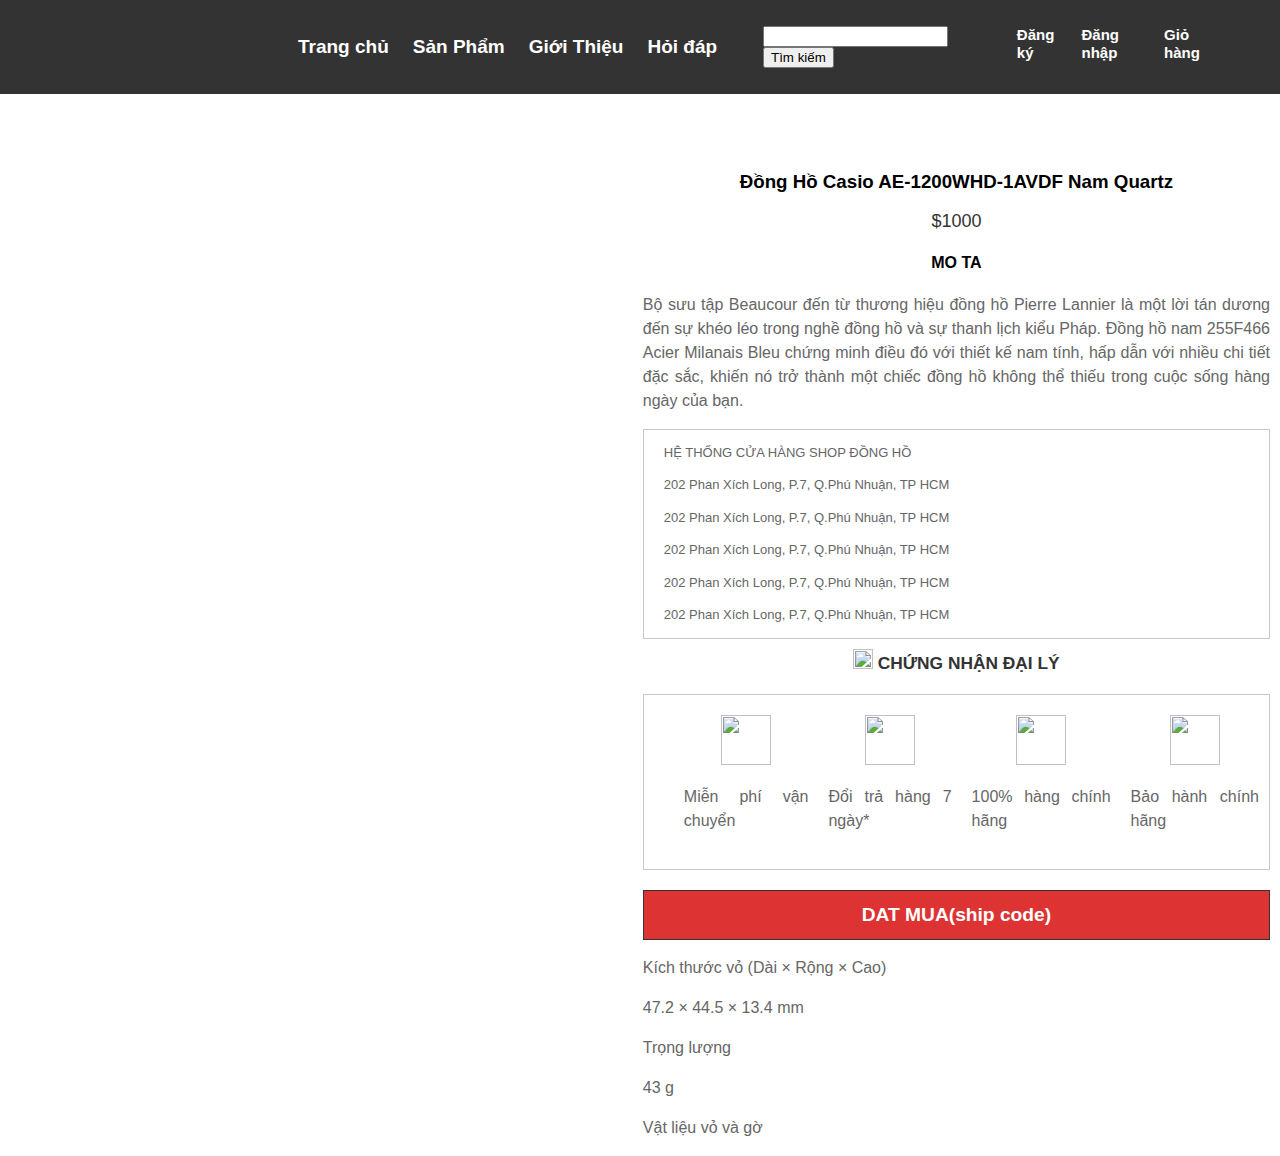
==== chitiet.html @ 725506e8 "giaodienchitietsanpham" ====
<!DOCTYPE html>
<html lang="en">
<head>
    <meta charset="UTF-8">
    <meta name="viewport" content="width=device-width, initial-scale=1.0">
    <title>Document</title>
    <link rel="stylesheet" href="css/style.css">
</head>
<body>
    <header>
        <div class="logo">
            <a href="index.html"><img src="images/Screenshot 2023-11-13 203703.png" alt=""></a>
        </div>   
        <div class="menu">
            <li><a href="index.html">Trang chủ</a></li>
            <li><a href="sanpham.html">Sản Phẩm</a></li>
            <li><a href="">Giới Thiệu</a></li>
            <li><a href="">Hỏi đáp</a></li>
        </div>
        <div class="others">
            <li>
                <form action="" method="post">
                    <input type="text" name="" id="">
                    <input type="submit" name="" value="Tìm kiếm">
                </form>
            </li>
            <li><a href="">Đăng ký</a></li>
            <li><a href="">Đăng nhập</a></li>
            <li><a href="">Giỏ hàng</a></li>
        </div>
    </header>
    <div class="center">
        <div class="boxtrai1">
            <img src="images/casio-mtp-1375d-1avdf.jpg" alt="">
        </div>
        <div class="boxphai1 ">
            <div class="tieude">
                <h3>Đồng Hồ Casio AE-1200WHD-1AVDF Nam Quartz</h3>
                <span class="price1">$1000</span>
                <h4>MO TA</h4>
                <p>Bộ sưu tập Beaucour đến từ thương hiệu đồng hồ Pierre Lannier là một lời tán dương đến sự khéo léo trong nghề đồng hồ và sự thanh lịch kiểu Pháp. Đồng hồ nam 255F466 Acier Milanais Bleu chứng minh điều đó với thiết kế nam tính, hấp dẫn với nhiều chi tiết đặc sắc, khiến nó trở thành một chiếc đồng hồ không thể thiếu trong cuộc sống hàng ngày của bạn.</p>
            </div>
            <div class="table">
                <p>HỆ THỐNG CỬA HÀNG SHOP ĐỒNG HỒ</p>
                <p>202 Phan Xích Long, P.7, Q.Phú Nhuận, TP HCM</p>
                <p>202 Phan Xích Long, P.7, Q.Phú Nhuận, TP HCM</p>
                <p>202 Phan Xích Long, P.7, Q.Phú Nhuận, TP HCM</p>
                <p>202 Phan Xích Long, P.7, Q.Phú Nhuận, TP HCM</p>
                <p>202 Phan Xích Long, P.7, Q.Phú Nhuận, TP HCM</p>
            </div>
           <div class="chungnhan">
                <img src="https://media.shopdongho.com/2023/01/badge.png" alt="" width="20" height="20">
                <a href=""><span>CHỨNG NHẬN ĐẠI LÝ</span></a>
           </div>
           <div class="camket">
            <div class="ck">
                <img src="https://media.shopdongho.com/2023/03/3tlSnqZd-icon-free-shipping.svg" alt="" width="50" height="50">
                <p>Miễn phí vận chuyển</p>
            </div>
            <div class="ck">
                <img src="https://media.shopdongho.com/2023/03/return-ic.svg" alt="" width="50" height="50">
                <p>Đổi trả hàng 7 ngày*</p>
            </div>
            <div class="ck">
                <img src="https://media.shopdongho.com/2023/03/100-hang-chinh-hang.svg" alt=""width="50" height="50">
                <p>100% hàng chính hãng</p>
            </div>
            <div class="ck">
                <img src="https://media.shopdongho.com/2023/03/qJb9aM3L-icon-secure-shield.svg" alt=""width="50" height="50">
                <p>Bảo hành chính hãng</p>
            </div>
           </div>
            <input type="button" name="" id="" value="DAT MUA(ship code)">
            <div class="thongtin">
                <p>Kích thước vỏ (Dài × Rộng × Cao)</p>
                <p>47.2 × 44.5 × 13.4 mm</p>
                <p>Trọng lượng</p>
                <p>43 g</p>
                <p>Vật liệu vỏ và gờ</p>

            </div>
        </div>
    </div>
</body>
</html>
---- css/style.css ----
body {
    margin: 0;
    font-family: Arial, Helvetica, sans-serif;
}
header {
    display: flex;
    justify-content: space-between;
    background-color: #333333;
    padding: 12px 50px;
    height: 70px;
    align-items: center;
    
}
.logo {
    flex: 1;

}

.menu {
    flex: 2;
    display: flex;
}
.menu  li{
    padding: 0 12px;
    list-style: none;
}
.menu li a{
    font-size: 19px;
    font-weight: bold;
    color: rgb(255, 255, 255);
    text-decoration: none;
}
.others {
    flex: 2;
    display: flex;
    
}
.others  li{
    padding:  5px;
    list-style: none;

}
.others li a{
    font-size: 15px;
    font-weight: bold;
    color: rgb(255, 255, 255);
    text-decoration: none;
}
.containerfull,
.row {
    float: left;
    width: 100%;
}

.containerfull img,
.boxleft img,
.boxright img,
.boxnews {
    width: 100%;
}

.container2 {
    width: 700px;
    margin: 0 auto;
}

.container {
    width: 1200px;
    margin: 0 auto;
}

.container2 .box3 {
    float: left;
    width: 33.33%;
    text-align: center;
}

.padd20 {
    padding: 15px 0px;
}

.padd50 {
    padding: 50px 0px;
}

.box50 {
    float: left;
    width: calc(50% - 30px);
}

.box25 {
    float: left;
    width: 25%;
    width: calc(25% - 30px);
    position: relative;
}

.best {
    position: absolute;
    left: 0;
    right: 0;
    width: 100px;
    height: 100px;
    background-image: url("../images/best-seller.png");
    background-size: 100%;
}

.box50 img,
.box25 img {
    width: 100%;
    border-radius: 10px;
    box-shadow: 0px 0px 10px #999999;
}

section,
.mr30 {
    margin: 30px 0px;
}

.mr15 {
    margin-right: 30px;
}

.mr5pt {
    margin-right: 5%;
}

.mr2pt {
    margin-right: 2%;
}

.boxnews {
    float: left;
    width: calc(33.33% - 2%);
}

.boxnews img {
    border-radius: 10px;
}

.bg1 {
    background-color: #7d7b74;
}

footer {
    float: left;
    width: 100%;
    background-color: #333333;
    text-align: center;
    color: #FFFFFF;
}

.boxleft {
    float: left;
    width: 45%;
}

.boxright {
    float: left;
    width: 48%;
}

.boxleft_bgw {
    float: left;
    width: 35%;
}

.boxright_bgw {
    float: left;
    width: 60%;
}

.boxleft_bgw_left {
    float: right;
    width: 80%;
    margin-top: 25%;
}

p {
    text-align: justify;
    line-height: 150%;
    color: #666666;
}

button {
    color: #FFFFFF;
    font-size: 13pt;
    font-weight: bold;
    width: 100%;
    border: 1px #FFFFFF dotted;
    border-radius: 5px;
    padding: 10px 0px;
    background-color: #333333;
}

h1 {
    text-align: center;
    font-size: 24pt;
    margin: 0px;
}

h2 {
    font-size: 18pt;
    padding-left: 10px;
    color: #444444;
    border-left: 4px #333333 solid;
}

.price {
    text-align: center;
    color: #333333;
    font-size: 12pt;
    float: left;
    width: 100%;
    padding: 8px 0px;
}

a {
    color: #333333;
    font-size: 13pt;
    font-weight: bold;
    text-decoration: none;
}

a:hover {
    color: #000000;
}

.boxleft {
    float: left;
    width: 20%;
}

.boxright {
    float: left;
    width: 78%;
}

.mb {
    margin-bottom: 50px;
}

.menutrai a {
    display: block;
    width: 100%;
    color: #333333;
    font-size: 13pt;
    font-weight: bold;
    text-decoration: none;
    margin-bottom: 10px;
    padding-bottom: 10px;
    border-bottom: 1px #CCC dotted;
}

.menutrai a:hover {
    color: #000000;
}
.boxtrai1{
    margin-top: 20px;
    width: 49%;
    float: left;
    padding-left: 20px;
}
.boxphai1{
    margin-top: 20px;
    width: 49%;
    float: right;
    margin-right: 10px;
    
}
.price1{
    margin-top: 10px;
    font-size: large;
    color: #333333;
    
}
input[type="button"]{
    height: 50px;
    width: 100%;
    font-weight: bold;
    font-size: larger;
    color: #FFFFFF;
    background-color: #dd3333;
    border: 1px solid #333333;
    margin-top: 20px;
}
.table{
    border: #c9c8c5 1px solid;
    font-size: small;
    padding-left:20px ;
    margin-bottom: 10px;
}
.tieude{
    text-align: center;
}
.chungnhan{
    text-align: center;
}
.camket{
    display: flex;
    text-align: center;
    padding-left: 30px;
    margin-top: 20px;
    border: #c9c8c5 1px solid;
}
.ck{
    margin: 20px 10px ;
}
.p10{
    padding-top: 10px;
}
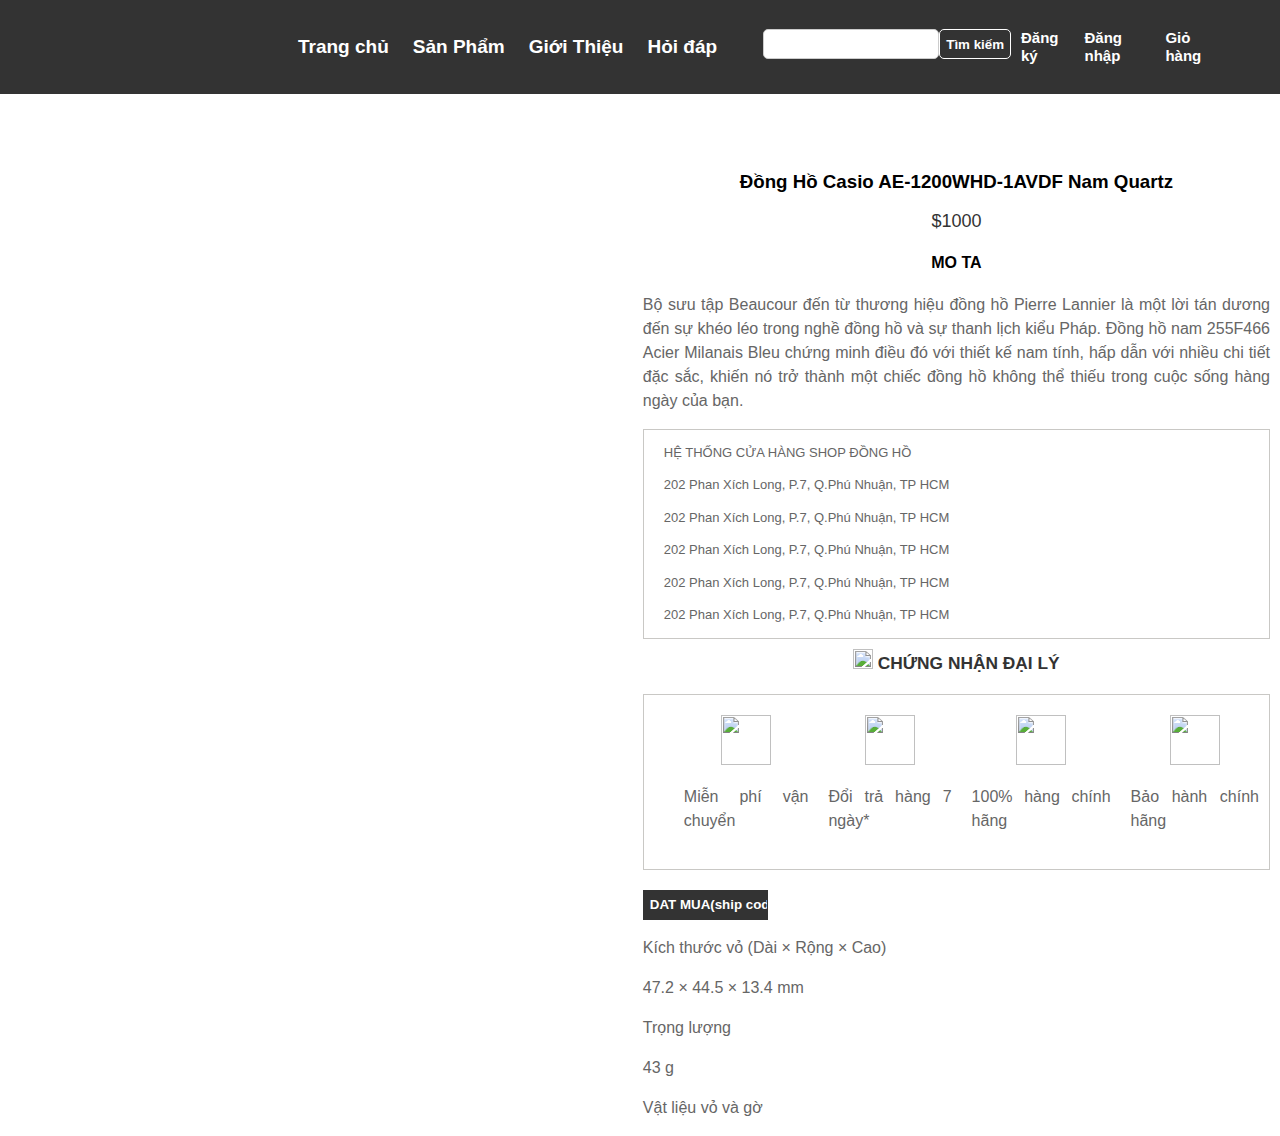
==== commit a1b6bd4b: "Add files via upload" ====
--- a/chitiet.html
+++ b/chitiet.html
@@ -1,85 +1,85 @@
-<!DOCTYPE html>
-<html lang="en">
-<head>
-    <meta charset="UTF-8">
-    <meta name="viewport" content="width=device-width, initial-scale=1.0">
-    <title>Document</title>
-    <link rel="stylesheet" href="css/style.css">
-</head>
-<body>
-    <header>
-        <div class="logo">
-            <a href="index.html"><img src="images/Screenshot 2023-11-13 203703.png" alt=""></a>
-        </div>   
-        <div class="menu">
-            <li><a href="index.html">Trang chủ</a></li>
-            <li><a href="sanpham.html">Sản Phẩm</a></li>
-            <li><a href="">Giới Thiệu</a></li>
-            <li><a href="">Hỏi đáp</a></li>
-        </div>
-        <div class="others">
-            <li>
-                <form action="" method="post">
-                    <input type="text" name="" id="">
-                    <input type="submit" name="" value="Tìm kiếm">
-                </form>
-            </li>
-            <li><a href="">Đăng ký</a></li>
-            <li><a href="">Đăng nhập</a></li>
-            <li><a href="">Giỏ hàng</a></li>
-        </div>
-    </header>
-    <div class="center">
-        <div class="boxtrai1">
-            <img src="images/casio-mtp-1375d-1avdf.jpg" alt="">
-        </div>
-        <div class="boxphai1 ">
-            <div class="tieude">
-                <h3>Đồng Hồ Casio AE-1200WHD-1AVDF Nam Quartz</h3>
-                <span class="price1">$1000</span>
-                <h4>MO TA</h4>
-                <p>Bộ sưu tập Beaucour đến từ thương hiệu đồng hồ Pierre Lannier là một lời tán dương đến sự khéo léo trong nghề đồng hồ và sự thanh lịch kiểu Pháp. Đồng hồ nam 255F466 Acier Milanais Bleu chứng minh điều đó với thiết kế nam tính, hấp dẫn với nhiều chi tiết đặc sắc, khiến nó trở thành một chiếc đồng hồ không thể thiếu trong cuộc sống hàng ngày của bạn.</p>
-            </div>
-            <div class="table">
-                <p>HỆ THỐNG CỬA HÀNG SHOP ĐỒNG HỒ</p>
-                <p>202 Phan Xích Long, P.7, Q.Phú Nhuận, TP HCM</p>
-                <p>202 Phan Xích Long, P.7, Q.Phú Nhuận, TP HCM</p>
-                <p>202 Phan Xích Long, P.7, Q.Phú Nhuận, TP HCM</p>
-                <p>202 Phan Xích Long, P.7, Q.Phú Nhuận, TP HCM</p>
-                <p>202 Phan Xích Long, P.7, Q.Phú Nhuận, TP HCM</p>
-            </div>
-           <div class="chungnhan">
-                <img src="https://media.shopdongho.com/2023/01/badge.png" alt="" width="20" height="20">
-                <a href=""><span>CHỨNG NHẬN ĐẠI LÝ</span></a>
-           </div>
-           <div class="camket">
-            <div class="ck">
-                <img src="https://media.shopdongho.com/2023/03/3tlSnqZd-icon-free-shipping.svg" alt="" width="50" height="50">
-                <p>Miễn phí vận chuyển</p>
-            </div>
-            <div class="ck">
-                <img src="https://media.shopdongho.com/2023/03/return-ic.svg" alt="" width="50" height="50">
-                <p>Đổi trả hàng 7 ngày*</p>
-            </div>
-            <div class="ck">
-                <img src="https://media.shopdongho.com/2023/03/100-hang-chinh-hang.svg" alt=""width="50" height="50">
-                <p>100% hàng chính hãng</p>
-            </div>
-            <div class="ck">
-                <img src="https://media.shopdongho.com/2023/03/qJb9aM3L-icon-secure-shield.svg" alt=""width="50" height="50">
-                <p>Bảo hành chính hãng</p>
-            </div>
-           </div>
-            <input type="button" name="" id="" value="DAT MUA(ship code)">
-            <div class="thongtin">
-                <p>Kích thước vỏ (Dài × Rộng × Cao)</p>
-                <p>47.2 × 44.5 × 13.4 mm</p>
-                <p>Trọng lượng</p>
-                <p>43 g</p>
-                <p>Vật liệu vỏ và gờ</p>
-
-            </div>
-        </div>
-    </div>
-</body>
+<!DOCTYPE html>
+<html lang="en">
+<head>
+    <meta charset="UTF-8">
+    <meta name="viewport" content="width=device-width, initial-scale=1.0">
+    <title>Document</title>
+    <link rel="stylesheet" href="css/style.css">
+</head>
+<body>
+    <header>
+        <div class="logo">
+            <a href="index.html"><img src="images/Screenshot 2023-11-13 203703.png" alt=""></a>
+        </div>   
+        <div class="menu">
+            <li><a href="index.html">Trang chủ</a></li>
+            <li><a href="sanpham.html">Sản Phẩm</a></li>
+            <li><a href="">Giới Thiệu</a></li>
+            <li><a href="">Hỏi đáp</a></li>
+        </div>
+        <div class="others">
+            <li>
+                <form action="" method="post">
+                    <input type="text" name="" id="">
+                    <input type="submit" name="" value="Tìm kiếm">
+                </form>
+            </li>
+            <li><a href="">Đăng ký</a></li>
+            <li><a href="">Đăng nhập</a></li>
+            <li><a href="">Giỏ hàng</a></li>
+        </div>
+    </header>
+    <div class="center">
+        <div class="boxtrai1">
+            <img src="images/casio-mtp-1375d-1avdf.jpg" alt="">
+        </div>
+        <div class="boxphai1 ">
+            <div class="tieude">
+                <h3>Đồng Hồ Casio AE-1200WHD-1AVDF Nam Quartz</h3>
+                <span class="price1">$1000</span>
+                <h4>MO TA</h4>
+                <p>Bộ sưu tập Beaucour đến từ thương hiệu đồng hồ Pierre Lannier là một lời tán dương đến sự khéo léo trong nghề đồng hồ và sự thanh lịch kiểu Pháp. Đồng hồ nam 255F466 Acier Milanais Bleu chứng minh điều đó với thiết kế nam tính, hấp dẫn với nhiều chi tiết đặc sắc, khiến nó trở thành một chiếc đồng hồ không thể thiếu trong cuộc sống hàng ngày của bạn.</p>
+            </div>
+            <div class="table">
+                <p>HỆ THỐNG CỬA HÀNG SHOP ĐỒNG HỒ</p>
+                <p>202 Phan Xích Long, P.7, Q.Phú Nhuận, TP HCM</p>
+                <p>202 Phan Xích Long, P.7, Q.Phú Nhuận, TP HCM</p>
+                <p>202 Phan Xích Long, P.7, Q.Phú Nhuận, TP HCM</p>
+                <p>202 Phan Xích Long, P.7, Q.Phú Nhuận, TP HCM</p>
+                <p>202 Phan Xích Long, P.7, Q.Phú Nhuận, TP HCM</p>
+            </div>
+           <div class="chungnhan">
+                <img src="https://media.shopdongho.com/2023/01/badge.png" alt="" width="20" height="20">
+                <a href=""><span>CHỨNG NHẬN ĐẠI LÝ</span></a>
+           </div>
+           <div class="camket">
+            <div class="ck">
+                <img src="https://media.shopdongho.com/2023/03/3tlSnqZd-icon-free-shipping.svg" alt="" width="50" height="50">
+                <p>Miễn phí vận chuyển</p>
+            </div>
+            <div class="ck">
+                <img src="https://media.shopdongho.com/2023/03/return-ic.svg" alt="" width="50" height="50">
+                <p>Đổi trả hàng 7 ngày*</p>
+            </div>
+            <div class="ck">
+                <img src="https://media.shopdongho.com/2023/03/100-hang-chinh-hang.svg" alt=""width="50" height="50">
+                <p>100% hàng chính hãng</p>
+            </div>
+            <div class="ck">
+                <img src="https://media.shopdongho.com/2023/03/qJb9aM3L-icon-secure-shield.svg" alt=""width="50" height="50">
+                <p>Bảo hành chính hãng</p>
+            </div>
+           </div>
+            <input type="button" name="" id="" value="DAT MUA(ship code)">
+            <div class="thongtin">
+                <p>Kích thước vỏ (Dài × Rộng × Cao)</p>
+                <p>47.2 × 44.5 × 13.4 mm</p>
+                <p>Trọng lượng</p>
+                <p>43 g</p>
+                <p>Vật liệu vỏ và gờ</p>
+
+            </div>
+        </div>
+    </div>
+</body>
 </html>--- a/css/style.css
+++ b/css/style.css
@@ -1,311 +1,436 @@
-body {
-    margin: 0;
-    font-family: Arial, Helvetica, sans-serif;
-}
-header {
-    display: flex;
-    justify-content: space-between;
-    background-color: #333333;
-    padding: 12px 50px;
-    height: 70px;
-    align-items: center;
-    
-}
-.logo {
-    flex: 1;
-
-}
-
-.menu {
-    flex: 2;
-    display: flex;
-}
-.menu  li{
-    padding: 0 12px;
-    list-style: none;
-}
-.menu li a{
-    font-size: 19px;
-    font-weight: bold;
-    color: rgb(255, 255, 255);
-    text-decoration: none;
-}
-.others {
-    flex: 2;
-    display: flex;
-    
-}
-.others  li{
-    padding:  5px;
-    list-style: none;
-
-}
-.others li a{
-    font-size: 15px;
-    font-weight: bold;
-    color: rgb(255, 255, 255);
-    text-decoration: none;
-}
-.containerfull,
-.row {
-    float: left;
-    width: 100%;
-}
-
-.containerfull img,
-.boxleft img,
-.boxright img,
-.boxnews {
-    width: 100%;
-}
-
-.container2 {
-    width: 700px;
-    margin: 0 auto;
-}
-
-.container {
-    width: 1200px;
-    margin: 0 auto;
-}
-
-.container2 .box3 {
-    float: left;
-    width: 33.33%;
-    text-align: center;
-}
-
-.padd20 {
-    padding: 15px 0px;
-}
-
-.padd50 {
-    padding: 50px 0px;
-}
-
-.box50 {
-    float: left;
-    width: calc(50% - 30px);
-}
-
-.box25 {
-    float: left;
-    width: 25%;
-    width: calc(25% - 30px);
-    position: relative;
-}
-
-.best {
-    position: absolute;
-    left: 0;
-    right: 0;
-    width: 100px;
-    height: 100px;
-    background-image: url("../images/best-seller.png");
-    background-size: 100%;
-}
-
-.box50 img,
-.box25 img {
-    width: 100%;
-    border-radius: 10px;
-    box-shadow: 0px 0px 10px #999999;
-}
-
-section,
-.mr30 {
-    margin: 30px 0px;
-}
-
-.mr15 {
-    margin-right: 30px;
-}
-
-.mr5pt {
-    margin-right: 5%;
-}
-
-.mr2pt {
-    margin-right: 2%;
-}
-
-.boxnews {
-    float: left;
-    width: calc(33.33% - 2%);
-}
-
-.boxnews img {
-    border-radius: 10px;
-}
-
-.bg1 {
-    background-color: #7d7b74;
-}
-
-footer {
-    float: left;
-    width: 100%;
-    background-color: #333333;
-    text-align: center;
-    color: #FFFFFF;
-}
-
-.boxleft {
-    float: left;
-    width: 45%;
-}
-
-.boxright {
-    float: left;
-    width: 48%;
-}
-
-.boxleft_bgw {
-    float: left;
-    width: 35%;
-}
-
-.boxright_bgw {
-    float: left;
-    width: 60%;
-}
-
-.boxleft_bgw_left {
-    float: right;
-    width: 80%;
-    margin-top: 25%;
-}
-
-p {
-    text-align: justify;
-    line-height: 150%;
-    color: #666666;
-}
-
-button {
-    color: #FFFFFF;
-    font-size: 13pt;
-    font-weight: bold;
-    width: 100%;
-    border: 1px #FFFFFF dotted;
-    border-radius: 5px;
-    padding: 10px 0px;
-    background-color: #333333;
-}
-
-h1 {
-    text-align: center;
-    font-size: 24pt;
-    margin: 0px;
-}
-
-h2 {
-    font-size: 18pt;
-    padding-left: 10px;
-    color: #444444;
-    border-left: 4px #333333 solid;
-}
-
-.price {
-    text-align: center;
-    color: #333333;
-    font-size: 12pt;
-    float: left;
-    width: 100%;
-    padding: 8px 0px;
-}
-
-a {
-    color: #333333;
-    font-size: 13pt;
-    font-weight: bold;
-    text-decoration: none;
-}
-
-a:hover {
-    color: #000000;
-}
-
-.boxleft {
-    float: left;
-    width: 20%;
-}
-
-.boxright {
-    float: left;
-    width: 78%;
-}
-
-.mb {
-    margin-bottom: 50px;
-}
-
-.menutrai a {
-    display: block;
-    width: 100%;
-    color: #333333;
-    font-size: 13pt;
-    font-weight: bold;
-    text-decoration: none;
-    margin-bottom: 10px;
-    padding-bottom: 10px;
-    border-bottom: 1px #CCC dotted;
-}
-
-.menutrai a:hover {
-    color: #000000;
-}
-.boxtrai1{
-    margin-top: 20px;
-    width: 49%;
-    float: left;
-    padding-left: 20px;
-}
-.boxphai1{
-    margin-top: 20px;
-    width: 49%;
-    float: right;
-    margin-right: 10px;
-    
-}
-.price1{
-    margin-top: 10px;
-    font-size: large;
-    color: #333333;
-    
-}
-input[type="button"]{
-    height: 50px;
-    width: 100%;
-    font-weight: bold;
-    font-size: larger;
-    color: #FFFFFF;
-    background-color: #dd3333;
-    border: 1px solid #333333;
-    margin-top: 20px;
-}
-.table{
-    border: #c9c8c5 1px solid;
-    font-size: small;
-    padding-left:20px ;
-    margin-bottom: 10px;
-}
-.tieude{
-    text-align: center;
-}
-.chungnhan{
-    text-align: center;
-}
-.camket{
-    display: flex;
-    text-align: center;
-    padding-left: 30px;
-    margin-top: 20px;
-    border: #c9c8c5 1px solid;
-}
-.ck{
-    margin: 20px 10px ;
-}
-.p10{
-    padding-top: 10px;
-}
+body {
+    margin: 0;
+    font-family: Arial, Helvetica, sans-serif;
+}
+header {
+    display: flex;
+    justify-content: space-between;
+    background-color: #333333;
+    padding: 12px 50px;
+    height: 70px;
+    align-items: center;
+    
+}
+.logo {
+    flex: 1;
+
+}
+
+.menu {
+    flex: 2;
+    display: flex;
+}
+.menu  li{
+    padding: 0 12px;
+    list-style: none;
+}
+.menu li a{
+    font-size: 19px;
+    font-weight: bold;
+    color: rgb(255, 255, 255);
+    text-decoration: none;
+}
+.others {
+    flex: 2;
+    display: flex;
+    
+}
+.others  li{
+    padding:  5px;
+    list-style: none;
+
+}
+.others li a{
+    font-size: 15px;
+    font-weight: bold;
+    color: rgb(255, 255, 255);
+    text-decoration: none;
+}
+.containerfull,
+.row {text-align: center;
+    float: left;
+    width: 100%;
+}
+
+.containerfull img,
+.boxleft img,
+.boxright img,
+.boxnews {
+    width: 100%;
+}
+
+.container2 {
+    width: 700px;
+    margin: 0 auto;
+}
+
+.container {
+    width: 1200px;
+    margin: 0 auto;
+}
+
+.container2 .box3 {
+    float: left;
+    width: 33.33%;
+    text-align: center;
+}
+
+.padd20 {
+    padding: 15px 0px;
+}
+
+.padd50 {
+    padding: 50px 0px;
+}
+
+.box50 {
+    float: left;
+    width: calc(50% - 30px);
+}
+
+.box25 {
+    float: left;
+    width: 25%;
+    width: calc(25% - 30px);
+    position: relative;
+}
+
+.best {
+    position: absolute;
+    left: 0;
+    right: 0;
+    width: 100px;
+    height: 100px;
+    background-image: url("images/best-seller.png");
+    background-size: 100%;
+}
+
+.box50 img,
+.box25 img {
+    width: 100%;
+    border-radius: 10px;
+    box-shadow: 0px 0px 10px #999999;
+}
+
+section,
+.mr30 {
+    margin: 30px 0px;
+}
+
+.mr15 {
+    margin-right: 30px;
+}
+
+.mr5pt {
+    margin-right: 5%;
+}
+
+.mr2pt {
+    margin-right: 2%;
+}
+
+.boxnews {
+    float: left;
+    width: calc(33.33% - 2%);
+}
+
+.boxnews img {
+    border-radius: 10px;
+}
+
+.bg1 {
+    background-color: #7d7b74;
+}
+
+footer {
+    float: left;
+    width: 100%;
+    background-color: #333333;
+    text-align: center;
+    color: #FFFFFF;
+}
+
+.boxleft {
+    float: left;
+    width: 45%;
+}
+
+.boxright {
+    float: left;
+    width: 48%;
+}
+
+.boxleft_bgw {
+    float: left;
+    width: 35%;
+}
+
+.boxright_bgw {
+    float: left;
+    width: 60%;
+}
+
+.boxleft_bgw_left {
+    float: right;
+    width: 80%;
+    margin-top: 25%;
+}
+
+p {
+    text-align: justify;
+    line-height: 150%;
+    color: #666666;
+}
+
+button {
+    color: #FFFFFF;
+    font-size: 13pt;
+    font-weight: bold;
+    width: 100%;
+    border: 1px #FFFFFF dotted;
+    border-radius: 5px;
+    padding: 10px 0px;
+    background-color: #333333;
+}
+
+h1 {
+    text-align: center;
+    font-size: 24pt;
+    margin: 0px;
+}
+
+h2 {
+    font-size: 18pt;
+    padding-left: 10px;
+    color: #444444;
+    border-left: 4px #333333 solid;
+}
+
+.price {
+    text-align: center;
+    color: #333333;
+    font-size: 12pt;
+    float: left;
+    width: 100%;
+    padding: 8px 0px;
+}
+
+a {
+    color: #333333;
+    font-size: 13pt;
+    font-weight: bold;
+    text-decoration: none;
+}
+
+a:hover {
+    color: #000000;
+}
+
+.boxleft {
+    float: left;
+    width: 20%;
+}
+
+.boxright {
+    float: left;
+    width: 78%;
+}
+
+.mb {
+    margin-bottom: 50px;
+}
+
+.menutrai a {
+    display: block;
+    width: 100%;
+    color: #333333;
+    font-size: 13pt;
+    font-weight: bold;
+    text-decoration: none;
+    margin-bottom: 10px;
+    padding-bottom: 10px;
+    border-bottom: 1px #CCC dotted;
+}
+
+.menutrai a:hover {
+    color: #000000;
+}
+.boxtrai1{
+    margin-top: 20px;
+    width: 49%;
+    float: left;
+    padding-left: 20px;
+}
+.boxphai1{
+    margin-top: 20px;
+    width: 49%;
+    float: right;
+    margin-right: 10px;
+    
+}
+.price1{
+    margin-top: 10px;
+    font-size: large;
+    color: #333333;
+    
+}
+input[type="button"], 
+input[type="reset"]{
+    height: 30px;
+    width: 20%;
+    font-weight: bold;
+    color: #FFFFFF;
+    background-color: #333333;
+    border: 1px solid #333333;
+    margin-top: 20px;
+}
+.table{
+    border: #c9c8c5 1px solid;
+    font-size: small;
+    padding-left:20px ;
+    margin-bottom: 10px;
+}
+.tieude{
+    text-align: center;
+}
+.chungnhan{
+    text-align: center;
+}
+.camket{
+    display: flex;
+    text-align: center;
+    padding-left: 30px;
+    margin-top: 20px;
+    border: #c9c8c5 1px solid;
+}
+.ck{
+    margin: 20px 10px ;
+}
+.p10{
+    padding-top: 10px;
+}
+.menu2 {
+    flex: 4;
+    display: flex;
+}
+.menu2  li{
+    padding: 0 12px;
+    list-style: none;
+}
+.menu2 li a{
+    font-size: 19px;
+    font-weight: bold;
+    color: rgb(255, 255, 255);
+    text-decoration: none;
+}
+.others2 {
+    flex: 2;
+    display: flex;
+    
+}
+.others2  li{
+    padding:  5px;
+    list-style: none;
+
+}
+.others2 li a{
+    font-size: 15px;
+    font-weight: bold;
+    color: rgb(255, 255, 255);
+    text-decoration: none;
+}
+.mb10{
+    margin-bottom: 10px;
+}
+.frmdsloaihang table{
+    width: 100%;
+    border-collapse:collapse ;
+    border: 1px #999 solid;
+}
+.frmdsloaihang table th{
+    
+    background-color: #ccc;
+    padding: 20px ;
+}
+/* .frmdsloaihang table th:nth-child(2){
+    width: 30%;
+    background-color: #ccc;
+}
+.frmdsloaihang table th:nth-child(3){
+    width: 40%;
+    background-color: #ccc;
+}
+.frmdsloaihang table th:nth-child(4){
+    width: 20%;
+    background-color: #ccc;
+
+} */
+.frmdsloaihang table td{
+    padding: 10px 20px;
+    border: 1px #ccc solid;
+
+}
+input[type="text"],
+input[type="email"],
+input[type="password"]{
+    width: 70%;
+    padding: 5px 10px;
+    background-color: #fff;
+    border: 1px solid #ccc;
+    border-radius: 5px;
+}
+.others li form{
+    display: flex;
+}
+input[type="submit"]{
+    height: 30px;
+    width: 30%;
+    font-weight: bold;
+    color: #FFFFFF;
+    background-color: #333333;
+    border: 1px solid #FFFFFF;
+    border-radius: 5px;
+}
+.boxleft2 {
+    float: left;
+    width: 60%;
+}
+.boxright2 {
+    float: left;
+    width: 30%;
+}
+.col9 {
+    float: left;
+    width: 70%;
+}
+.viewcart table {
+    width: 95%;
+    border-collapse: collapse;
+}
+
+.viewcart table tr th {
+    background-color: #CCC;
+}
+.ttdathang{
+    float: left;
+    width: 90%;
+    margin-bottom: 30px;
+}
+.col3 {
+    float: left;
+    width: 30%;
+}
+.boxcart{
+    border:1px #ccc solid;
+    padding: 10px;
+    margin-bottom: 20px;
+}
+.container3{
+    
+        width: 1200px;
+        margin: 0 auto;
+    
+}
+.bd{
+    border: #444444 1px solid;
+}